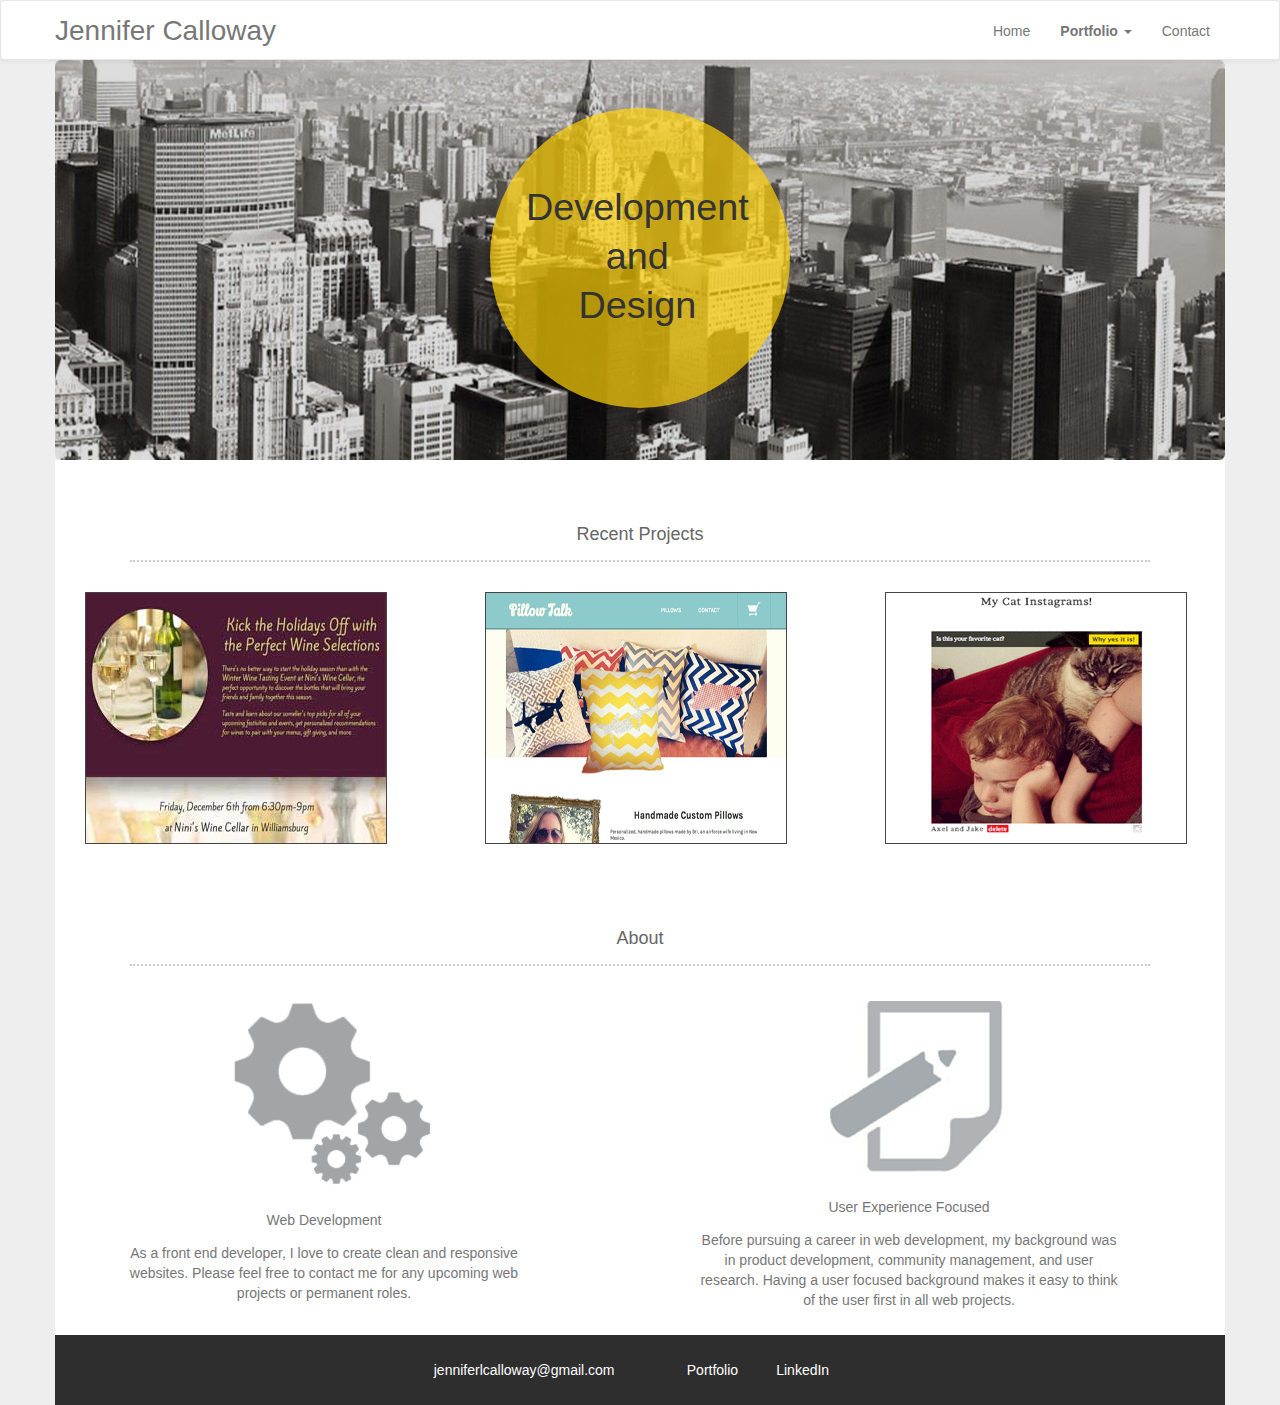
==== index.html @ ca7ae879 "added wine_landing and updated front page and pf page" ====
<!DOCTYPE html>

<html lang="en">

<head>

<meta charset="utf-8">
<meta name="viewport" content="width=device-width, initial-scale=1.0">

<link href="assets/bootstrap/css/bootstrap.css" rel="stylesheet">
<link href="assets/mybootstrap_theme.css" rel="stylesheet" type="text/css">
<link href="assets/styles.css" rel="stylesheet" type="text/css">

<title>Jennifer Calloway</title>

</head>

<body>
	<nav class="navbar navbar-default" role="navigation">
	<div class="container">
		<div class="navbar-header">
		    <button type="button" class="navbar-toggle" data-toggle="collapse" data-target=".navbar-ex1-collapse">
		      <span class="sr-only">Toggle navigation</span>
		      <span class="icon-bar"></span>
		      <span class="icon-bar"></span>
		      <span class="icon-bar"></span>
		    </button>
		    <a class="navbar-brand" href="http://jenniferlcalloway.com">Jennifer Calloway</a>
	  	</div>

	  <!-- Collect the nav links, forms, and other content for toggling -->
	  	<div class="collapse navbar-collapse navbar-ex1-collapse">
		    <ul class="nav navbar-nav navbar-right">
		      <li><a href="http://jenniferlcalloway.com">Home</a></li>
		      <li class="dropdown">
		        <a href="#" class="dropdown-toggle" data-toggle="dropdown"><strong>Portfolio </strong><b class="caret"></b></a>
		        <ul class="dropdown-menu" role="menu">
		          <li><a href="http://jenniferlcalloway.com/mysite/Portfolio/professionalprojects.html">Professional Projects</a></li>
		          <li><a href="http://jenniferlcalloway.com/mysite/Portfolio/personalprojects.html">Personal Projects</a></li>
		        </ul>
		      </li>
		      <li><a href="http://jenniferlcalloway.com/mysite/Contact/contact.html">Contact</a></li>
		    </ul>
		</div><!-- /.navbar-collapse -->	
	</div>
	</nav>	

	<div class="container main-image">
		<div class="jumbotron">
			<div class="circle">
				<span>Development <br> and <br> Design</span>
			</div>
		</div>
	</div>
	<div class="container content">
		<div class="row">
			<div class="col-md-12 title">
				<h4>Recent Projects</h4>
			</div>
		</div>
		<div class="row projects">
			<div class="col-md-4 project">
				<a href="http://jenniferlcalloway.com/wine_landing"><img src="assets/images/december-wine.jpg"></a>
			</div>
			<div class="col-md-4 project">
				<a href="http://jenniferlcalloway.com/mysite/Portfolio/professionalprojects.html"><img src="assets/images/pillow-talk.png" alt="pillowtalk.com"></a>
			</div>
			<div class="col-md-4 project">
				<a href="http://jenniferlcalloway.com/instagram-cats/index.html"><img src="assets/images/instagram-cats-ss.png" alt="website screenshot"></a>
			</div>
		</div>
		<div class="row">
			<div class="col-md-12 title">
				<h4>About</h4>
			</div>
		</div>
		<div class="row about">
			<div class="col-md-6 icon">
				<img src="assets/images/gear.png">
				<h5>Web Development</h5>
				<p>As a front end developer, I love to create clean and responsive websites.  Please feel free to contact me for any upcoming web projects or permanent roles.</p>
			</div>
			<div class="col-md-6 icon">
				<img src="assets/images/notepad.png">
				<h5>User Experience Focused</h5>
				<p>Before pursuing a career in web development, my background was in product development, community management, and user research.  Having a user focused background makes it easy to think of the user first in all web projects.</p>
			</div>
		</div>
		<div class="row end">
			<div class="col-md-12">
				<div class="links">
					<span>jenniferlcalloway@gmail.com</span>
					<a href="http://jenniferlcalloway.com/mysite/Portfolio/personalprojects.html">Portfolio</a>
					<a href="http://www.linkedin.com/pub/jennifer-calloway/32/66b/846" target="/blank">LinkedIn</a>
				</div>	
			</div>
		</div>
	</div>



<script src="http://ajax.googleapis.com/ajax/libs/jquery/1.10.2/jquery.min.js" type="text/javascript"></script>
<script src="assets/bootstrap/js/bootstrap.js" type="text/javascript"></script> 
<script type="text/javascript">
	
	$(document).ready(function(){

		$('.dropdown-toggle').dropdown()
		




	});


</script>

</body>
</html>
---- assets/mybootstrap_theme.css ----
/****************************/
		   /*Nav*/
/****************************/

.navbar-brand {
	font-size: 2em;
}


.navbar {
  background-image: none;
  background-color: #fff;
  border-radius: 4px;
  filter: progid:DXImageTransform.Microsoft.gradient(startColorstr='#ffffffff', endColorstr='#fff8f8f8', GradientType=0);
  -webkit-box-shadow: inset 0 1px 0 rgba(255, 255, 255, 0.15), 0 1px 5px rgba(0, 0, 0, 0.075);
          box-shadow: inset 0 1px 0 rgba(255, 255, 255, 0.15), 0 1px 5px rgba(0, 0, 0, 0.075);
  margin-bottom: 0; 
  min-height: 60px; 
  padding-top: 5px;      
}



/****************************/
		/*Dropdown*/
/****************************/

.dropdown-menu > li > a:hover,
.dropdown-menu > li > a:focus,
.dropdown-menu > .active > a,
.dropdown-menu > .active > a:hover,
.dropdown-menu > .active > a:focus {
  background-image: none;
  color: #333;
}

.dropdown-menu {
  position: absolute;
  top: 100%;
  left: 0;
  z-index: 1000;
  display: none;
  float: left;
  min-width: 160px;
  padding: 5px 0;
  margin: 2px 0 0;
  font-size: 14px;
  list-style: none;
  background-color: #eee;
  border: 1px solid #cccccc;
  border: 1px solid rgba(0, 0, 0, 0.15);
  border-radius: 5px;
  -webkit-box-shadow: 0 6px 12px rgba(0, 0, 0, 0.175);
          box-shadow: 0 6px 12px rgba(0, 0, 0, 0.175);
  background-clip: padding-box;
}


.dropdown-menu > li > a {
  display: block;
  padding: 3px 20px;
  clear: both;
  font-weight: normal;
  line-height: 1.428571429;
  color: #555;
  white-space: nowrap;
}

.dropdown-menu > li > a:hover,
.dropdown-menu > li > a:focus {
  background-color: #737373	;
  color: #fff;
}

.dropdown-menu > .active > a,
.dropdown-menu > .active > a:hover,
.dropdown-menu > .active > a:focus {

  text-decoration: none;
  background-color: #428bca;
  outline: 0;
}

/****************************/
		/*Content*/
/****************************/




.jumbotron {
	margin-bottom: 0;
}
---- assets/styles.css ----
.jumbotron {
	background-image: url('images/skyline.jpg');
	background-position: 64% 1%;
	background-repeat: no-repeat;
	height: 400px;
}

.jumbotron .circle {
	margin: auto;
	border-radius: 50%;
	height: 300px;
	width: 300px;
	background-color: rgba(255, 210, 8, .7);
}

.circle span {
	display: inline-block;
	text-align: center;
	font-size: 1.8em;
	line-height: 1.3em;
	position: relative;
	top: 25%;
	left: 12%;
	color: #333;

}

.container {
	margin: 0 auto;
	padding-left: 0;
	padding-right: 0;
}


body {
	background-color: #eee;
}


.content {
	background-color: #fff;
}


.title h4 {
	text-align: center;
	color: #666;
	font-weight: normal;
}

.title {
	border-bottom: 2px dotted #ccc;
	padding: 15px 0 5px 0;
	margin: 10px auto;
	width: 85%;

}

.title:last-of-type {
	margin-top: 40px;
}


.project {
	margin: 20px 0;
}

.project img {
	border: 1px solid #444;
	margin-left: 8%;
}

.about {
	margin: 0 auto;
}

.icon {
	padding: 25px;
}

.icon img {
	display: block;
	margin: 0 auto;
	padding-right: 30px;
}


.icon h5, .icon p {

	text-align: center;
	max-width: 80%;
	margin: 15px 0 0 30px;
	color: #777;
}

.icon h5 {
	margin-top: 25px;
}

.end {
	background-color: #2E2E2E;
	color: #fff;
	height: 70px;
	margin: 0px;
	padding-top: 25px;

}

.links {
	text-align: center;
}

.links span {
	padding-right: 4.5%;
}

.links a {
	color: #fff;
	padding: 0 1.5%;
}




@media only screen and (max-width: 992px) {
	.jumbotron {
		height: 300px;
		background-position: 24% 1%;
	}

	.jumbotron .circle {
		height: 250px;
		width: 250px;
		margin-top: -3%;
	}

	.circle span {
		font-size: 1.5em;
	}
}

@media only screen and (max-width: 700px) {
	.jumbotron {
		height: 250px;
		background-position: 24% 1%;
	}

	.jumbotron .circle {
		height: 200px;
		width: 200px;
		margin-top: -2%;
	}

	.circle span {
		font-size: 1.3em;
	}
}
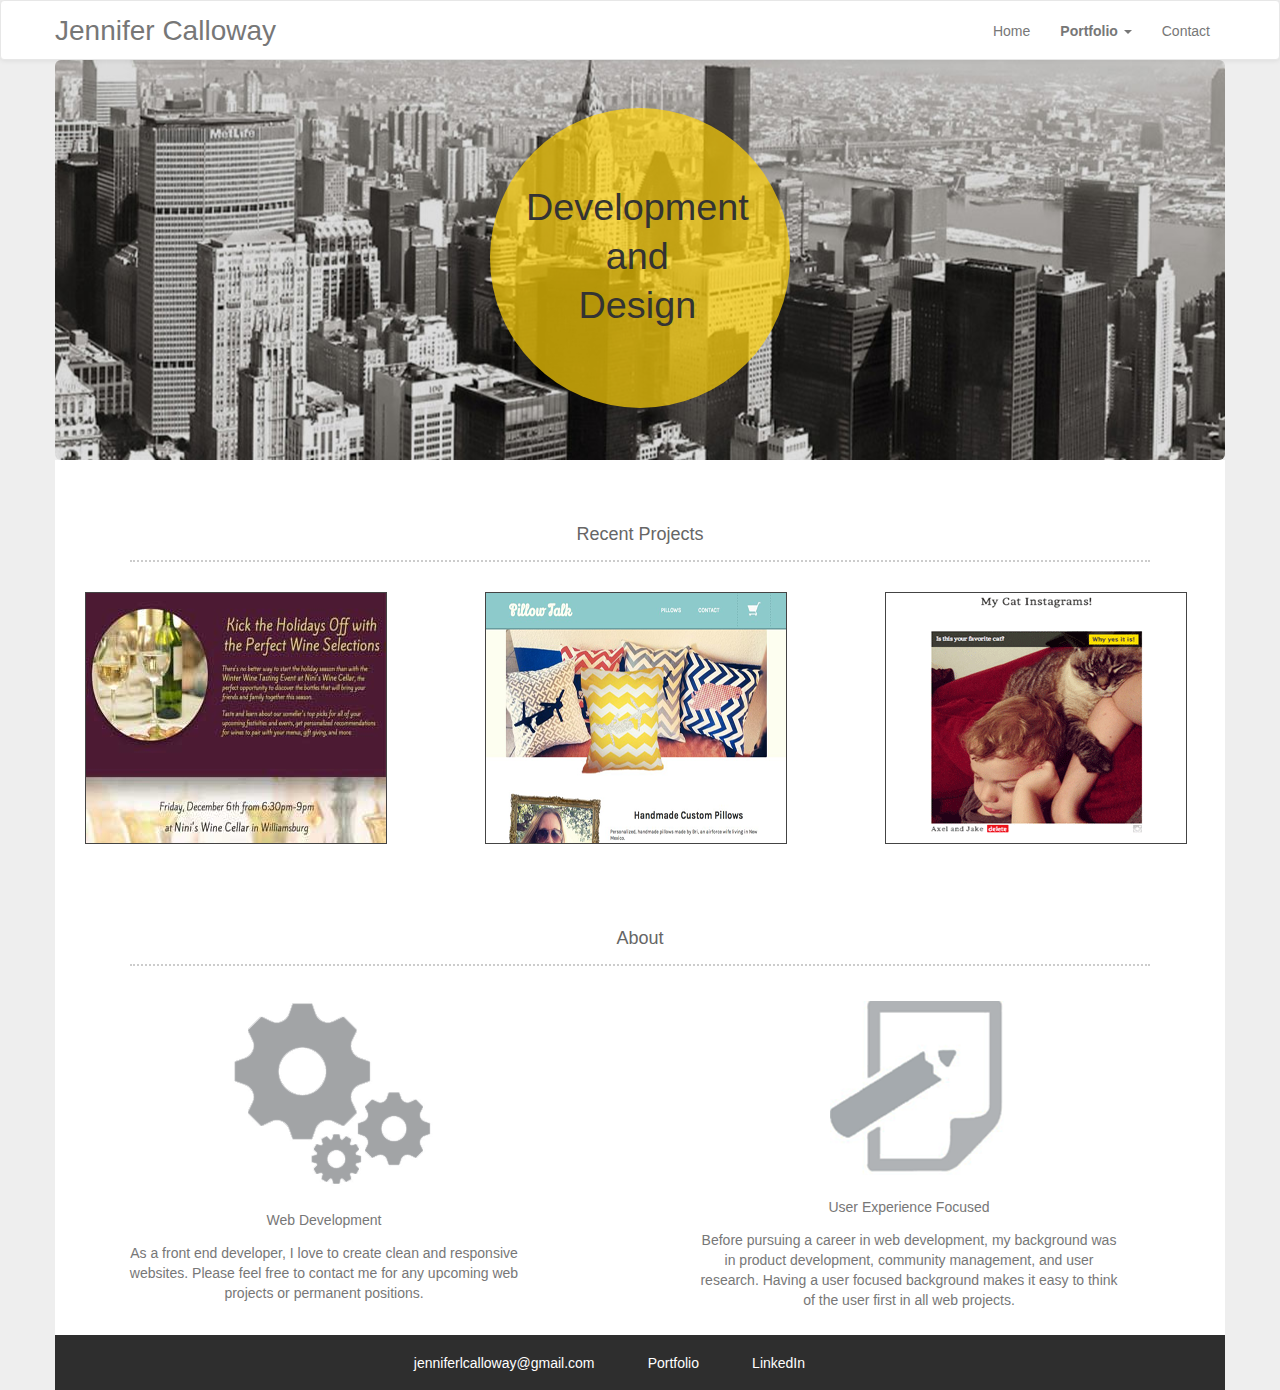
==== commit a2e534aa: "changed the spacing of homepage footer links" ====
--- a/index.html
+++ b/index.html
@@ -78,7 +78,7 @@
 			<div class="col-md-6 icon">
 				<img src="assets/images/gear.png">
 				<h5>Web Development</h5>
-				<p>As a front end developer, I love to create clean and responsive websites.  Please feel free to contact me for any upcoming web projects or permanent roles.</p>
+				<p>As a front end developer, I love to create clean and responsive websites.  Please feel free to contact me for any upcoming web projects or permanent positions.</p>
 			</div>
 			<div class="col-md-6 icon">
 				<img src="assets/images/notepad.png">
@@ -89,8 +89,8 @@
 		<div class="row end">
 			<div class="col-md-12">
 				<div class="links">
-					<span>jenniferlcalloway@gmail.com</span>
-					<a href="http://jenniferlcalloway.com/mysite/Portfolio/personalprojects.html">Portfolio</a>
+					<a href="mailto:jenniferlcalloway@gmail.com">jenniferlcalloway@gmail.com</a>
+					<a href="http://jenniferlcalloway.com/mysite/Portfolio/professionalprojects.html">Portfolio</a>
 					<a href="http://www.linkedin.com/pub/jennifer-calloway/32/66b/846" target="/blank">LinkedIn</a>
 				</div>	
 			</div>
--- a/assets/styles.css
+++ b/assets/styles.css
@@ -100,14 +100,14 @@
 .end {
 	background-color: #2E2E2E;
 	color: #fff;
-	height: 70px;
+	height: 55px;
 	margin: 0px;
-	padding-top: 25px;
+	padding-top: 18px;
 
 }
 
 .links {
-	text-align: center;
+	margin-left: 28%;
 }
 
 .links span {
@@ -116,7 +116,7 @@
 
 .links a {
 	color: #fff;
-	padding: 0 1.5%;
+	padding: 0 3%;
 }
 
 
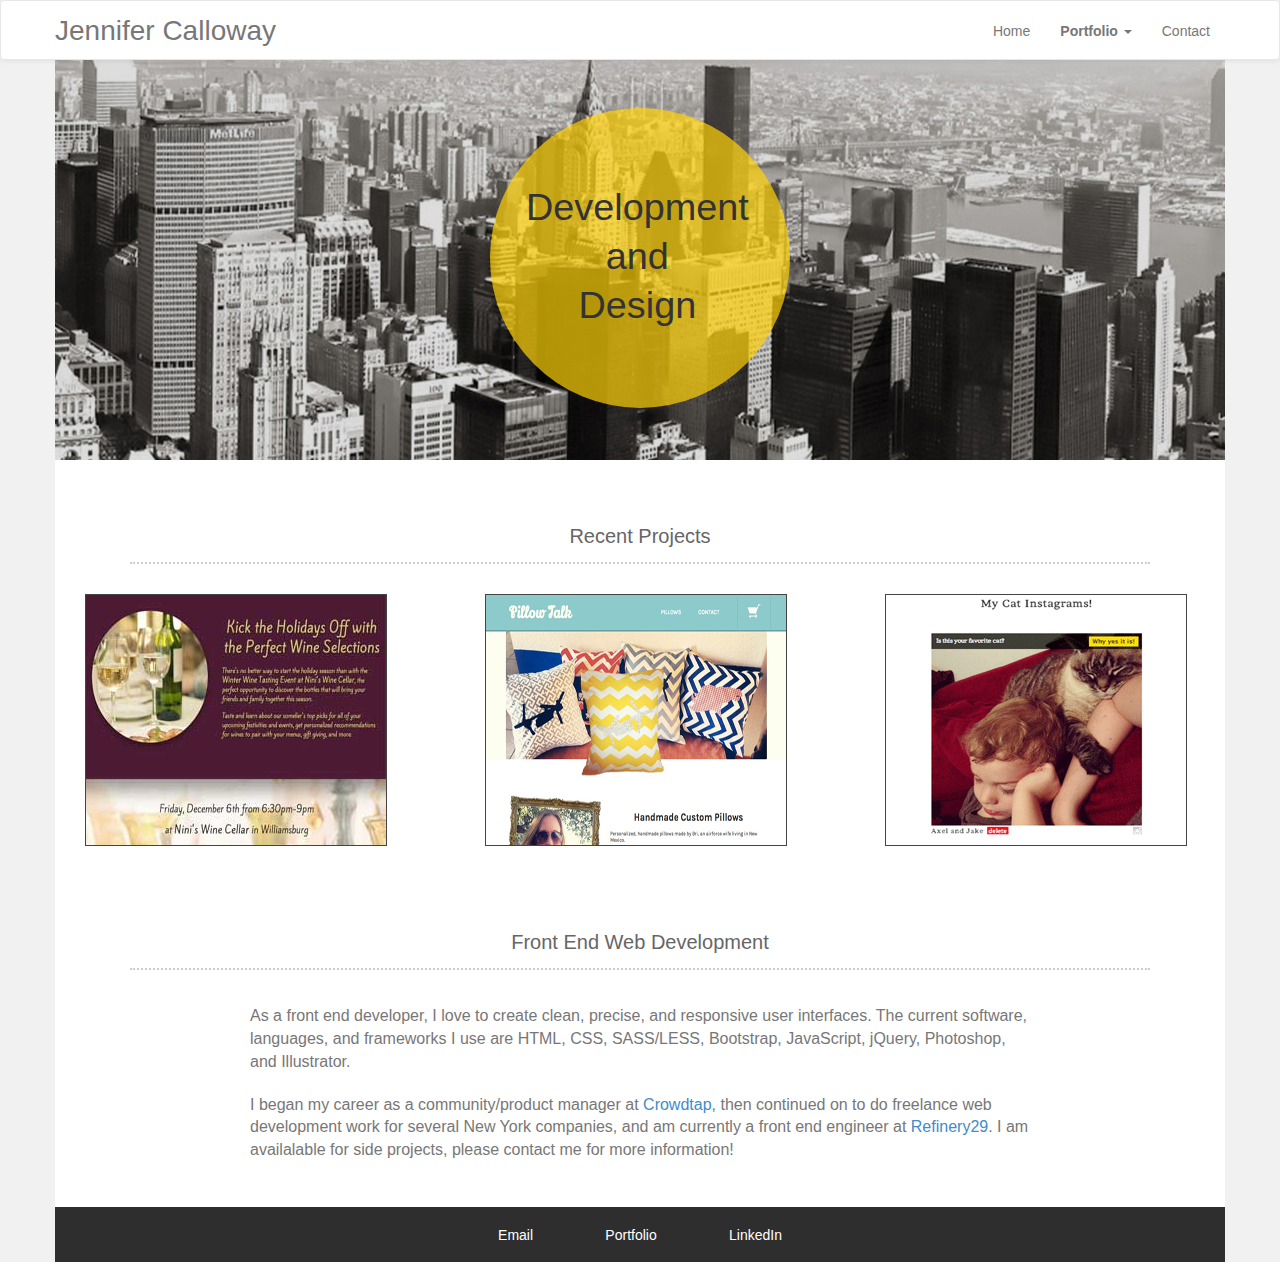
==== commit f60ef79f: "homepage updates" ====
--- a/index.html
+++ b/index.html
@@ -7,6 +7,7 @@
 <meta charset="utf-8">
 <meta name="viewport" content="width=device-width, initial-scale=1.0">
 
+<link rel="icon" href="favicon.ico" type="image/x-icon">
 <link href="assets/bootstrap/css/bootstrap.css" rel="stylesheet">
 <link href="assets/mybootstrap_theme.css" rel="stylesheet" type="text/css">
 <link href="assets/styles.css" rel="stylesheet" type="text/css">
@@ -71,25 +72,19 @@
 		</div>
 		<div class="row">
 			<div class="col-md-12 title">
-				<h4>About</h4>
+				<h4>Front End Web Development</h4>
 			</div>
 		</div>
 		<div class="row about">
-			<div class="col-md-6 icon">
-				<img src="assets/images/gear.png">
-				<h5>Web Development</h5>
-				<p>As a front end developer, I love to create clean and responsive websites.  Please feel free to contact me for any upcoming web projects or permanent positions.</p>
-			</div>
-			<div class="col-md-6 icon">
-				<img src="assets/images/notepad.png">
-				<h5>User Experience Focused</h5>
-				<p>Before pursuing a career in web development, my background was in product development, community management, and user research.  Having a user focused background makes it easy to think of the user first in all web projects.</p>
+			<div class="col-md-8 col-md-offset-2 about-me">
+				<p>As a front end developer, I love to create clean, precise, and responsive user interfaces.  The current software, languages, and frameworks I use are HTML, CSS, SASS/LESS, Bootstrap, JavaScript, jQuery, Photoshop, and Illustrator.</p>
+				<p>I began my career as a community/product manager at <a href="http://corp.crowdtap.com/" target="_blank">Crowdtap</a>, then continued on to do freelance web development work for several New York companies, and am currently a front end engineer at <a href="http://www.refinery29.com/" target="_blank">Refinery29</a>.  I am availalable for side projects, please contact me for more information!</p>
 			</div>
 		</div>
 		<div class="row end">
 			<div class="col-md-12">
 				<div class="links">
-					<a href="mailto:jenniferlcalloway@gmail.com">jenniferlcalloway@gmail.com</a>
+					<a href="mailto:jenniferlcalloway@gmail.com">Email</a>
 					<a href="http://jenniferlcalloway.com/mysite/Portfolio/professionalprojects.html">Portfolio</a>
 					<a href="http://www.linkedin.com/pub/jennifer-calloway/32/66b/846" target="/blank">LinkedIn</a>
 				</div>	
--- a/assets/styles.css
+++ b/assets/styles.css
@@ -31,9 +31,13 @@
 	padding-right: 0;
 }
 
+.container .jumbotron {
+	border-radius: 0;
+}
+
 
 body {
-	background-color: #eee;
+	background-color: #f1f1f1;
 }
 
 
@@ -46,6 +50,7 @@
 	text-align: center;
 	color: #666;
 	font-weight: normal;
+	font-size: 20px;
 }
 
 .title {
@@ -74,27 +79,14 @@
 	margin: 0 auto;
 }
 
-.icon {
-	padding: 25px;
+.about-me {
+	color: #777;
+	font-size: 16px;
+	padding: 25px 0;
 }
 
-.icon img {
-	display: block;
-	margin: 0 auto;
-	padding-right: 30px;
-}
-
-
-.icon h5, .icon p {
-
-	text-align: center;
-	max-width: 80%;
-	margin: 15px 0 0 30px;
-	color: #777;
-}
-
-.icon h5 {
-	margin-top: 25px;
+.about-me p {
+	margin-bottom: 20px;
 }
 
 .end {
@@ -107,7 +99,7 @@
 }
 
 .links {
-	margin-left: 28%;
+	text-align: center;
 }
 
 .links span {
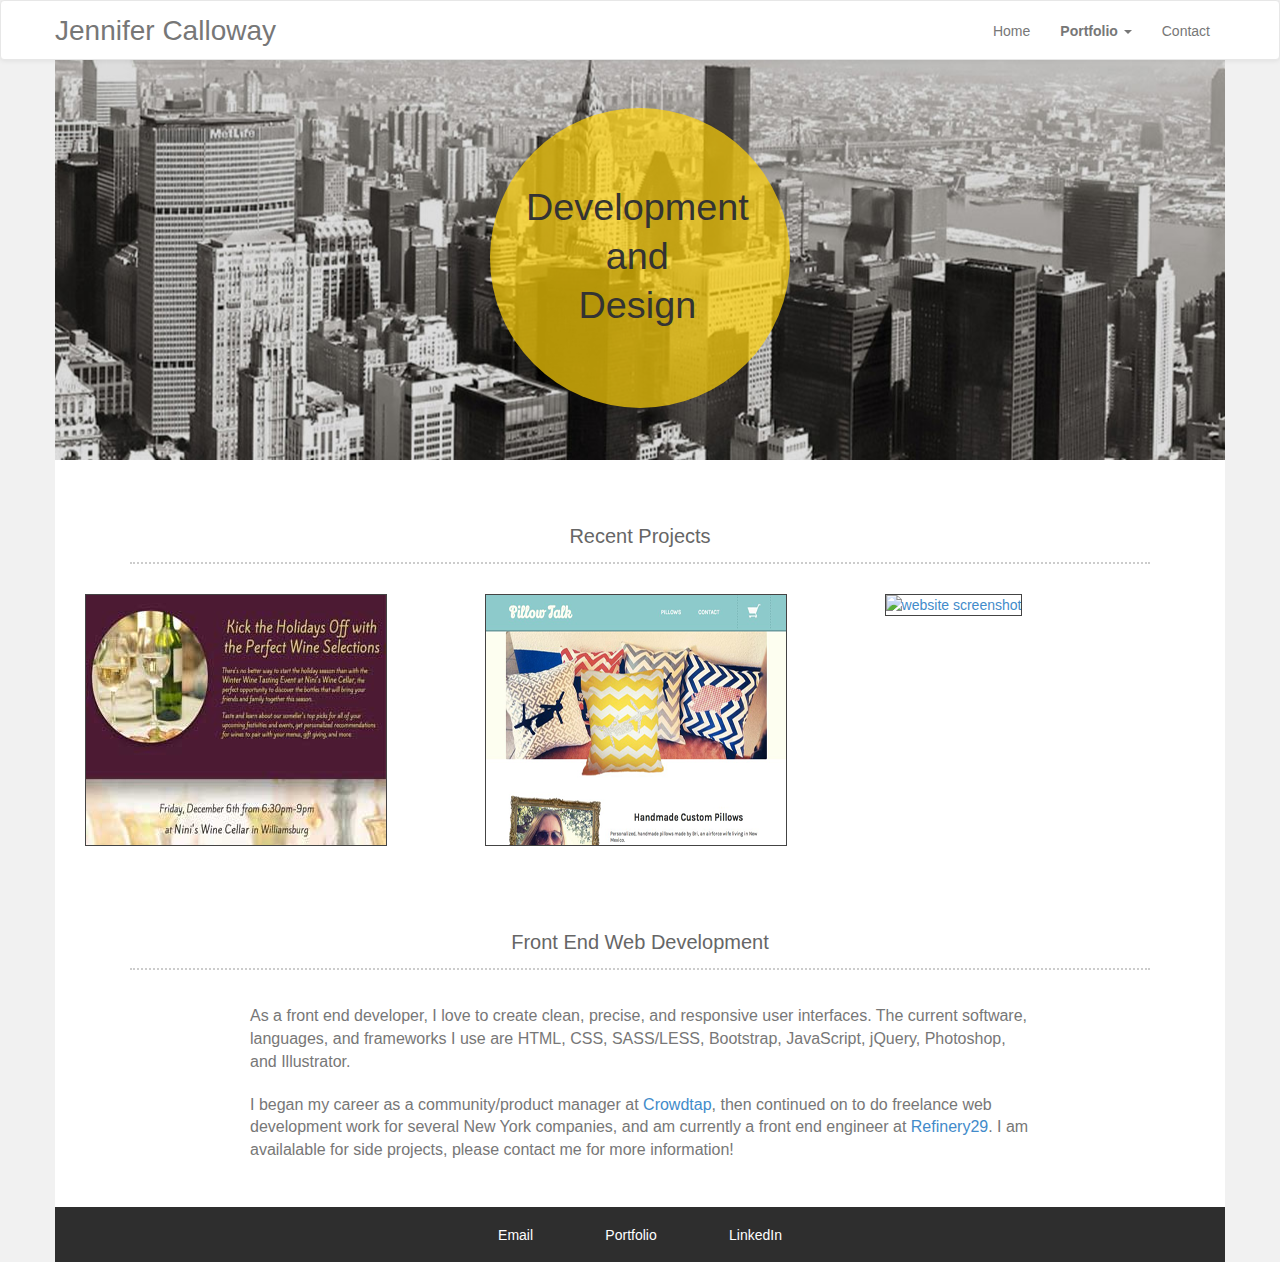
==== commit c7a6566c: "added new content" ====
--- a/index.html
+++ b/index.html
@@ -67,7 +67,7 @@
 				<a href="http://jenniferlcalloway.com/mysite/Portfolio/professionalprojects.html"><img src="assets/images/pillow-talk.png" alt="pillowtalk.com"></a>
 			</div>
 			<div class="col-md-4 project">
-				<a href="http://jenniferlcalloway.com/instagram-cats/index.html"><img src="assets/images/instagram-cats-ss.png" alt="website screenshot"></a>
+				<a href="http://jenniferlcalloway.com/mashup"><img src="mysite/portfolio/images/instas-ss.jpg" alt="website screenshot"></a>
 			</div>
 		</div>
 		<div class="row">
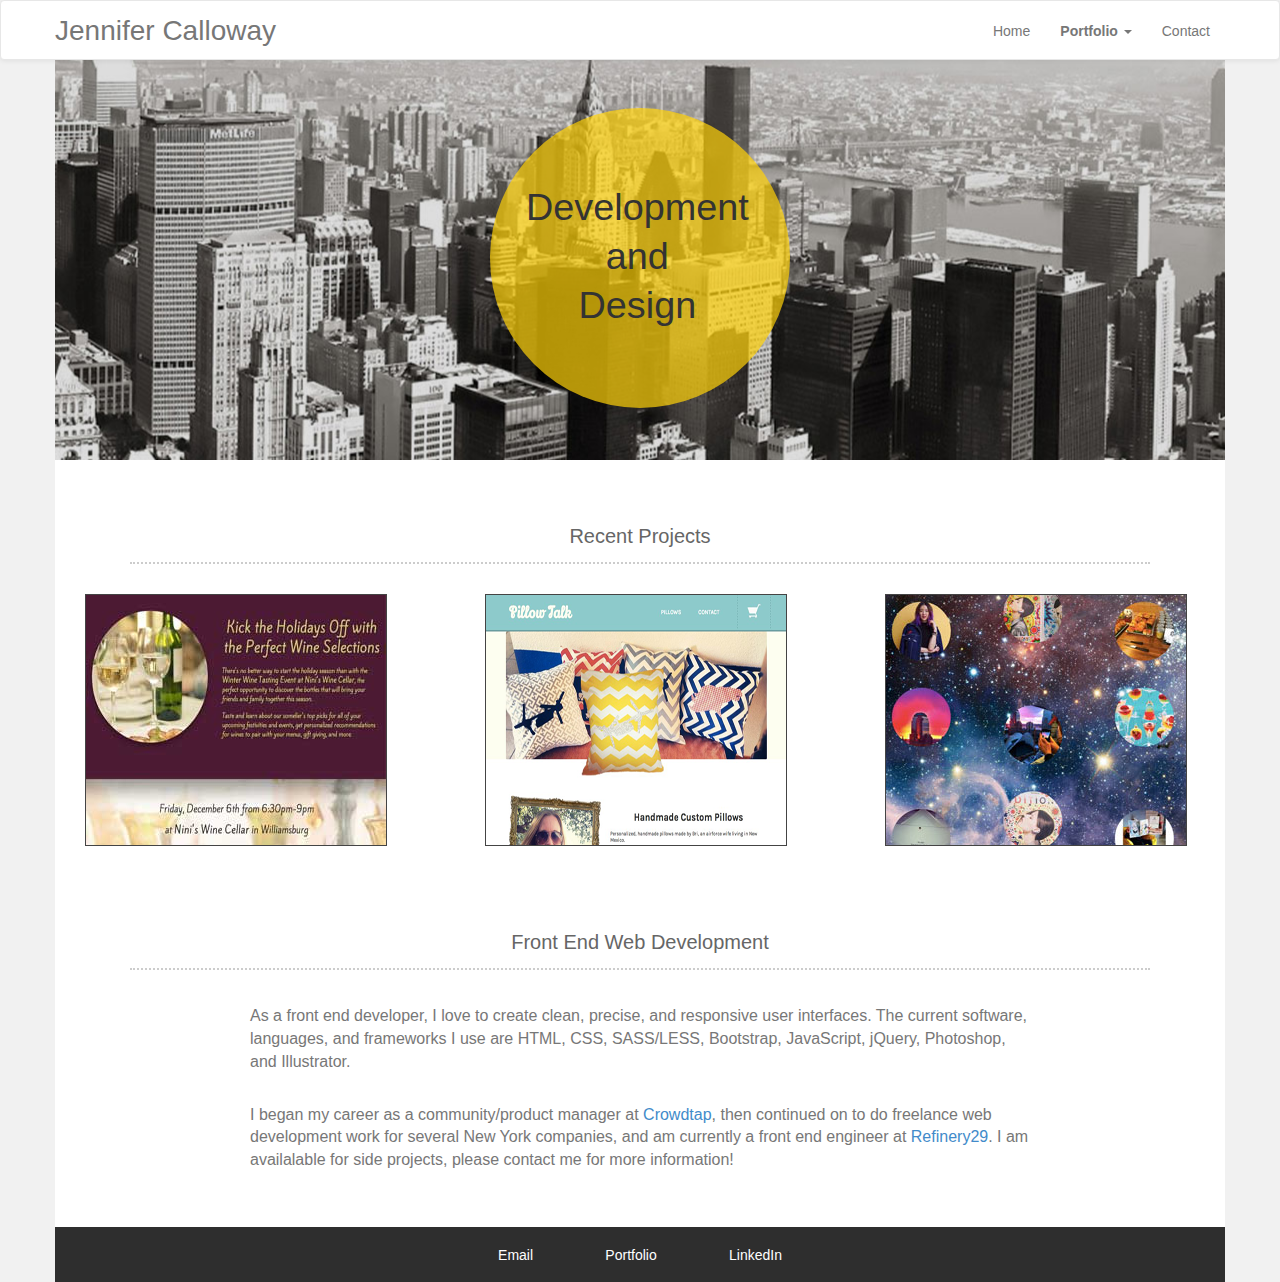
==== commit 46134413: "updated" ====
--- a/index.html
+++ b/index.html
@@ -67,7 +67,7 @@
 				<a href="http://jenniferlcalloway.com/mysite/Portfolio/professionalprojects.html"><img src="assets/images/pillow-talk.png" alt="pillowtalk.com"></a>
 			</div>
 			<div class="col-md-4 project">
-				<a href="http://jenniferlcalloway.com/mashup"><img src="mysite/portfolio/images/instas-ss.jpg" alt="website screenshot"></a>
+				<a href="http://jenniferlcalloway.com/mashup"><img src="mysite/Portfolio/images/instas-ss.jpg" alt="website screenshot"></a>
 			</div>
 		</div>
 		<div class="row">
--- a/assets/styles.css
+++ b/assets/styles.css
@@ -86,7 +86,7 @@
 }
 
 .about-me p {
-	margin-bottom: 20px;
+	margin-bottom: 30px;
 }
 
 .end {
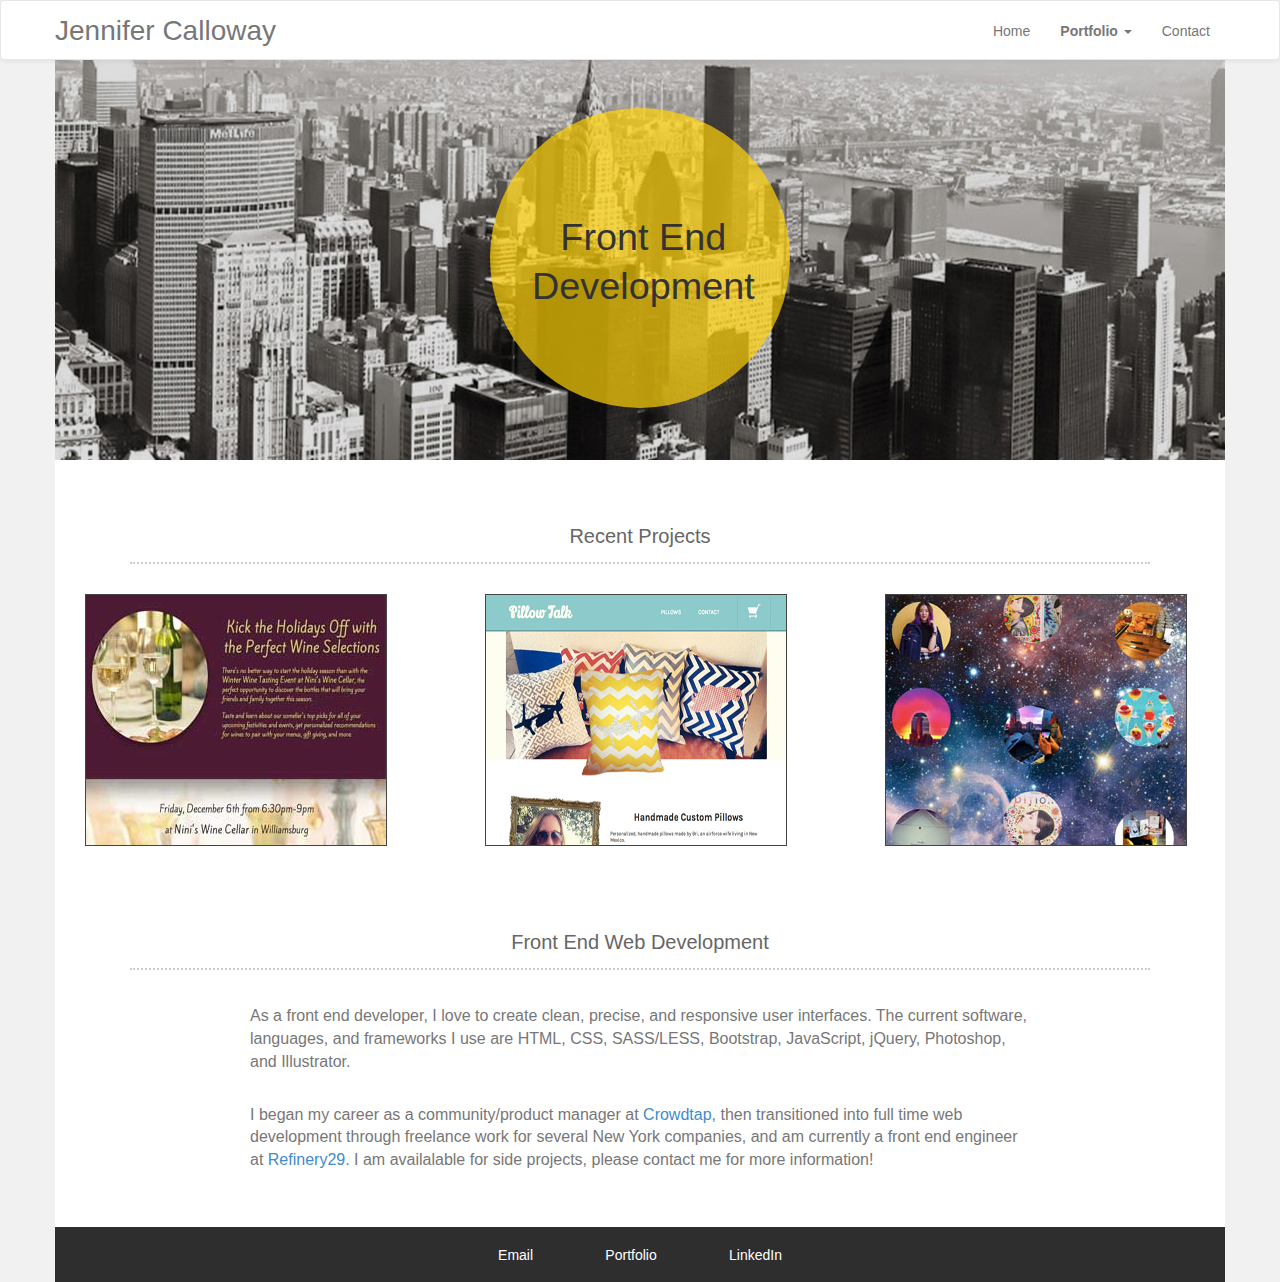
==== commit cee487d7: "deleted old files and updated homepage a bit" ====
--- a/index.html
+++ b/index.html
@@ -49,7 +49,7 @@
 	<div class="container main-image">
 		<div class="jumbotron">
 			<div class="circle">
-				<span>Development <br> and <br> Design</span>
+				<span>Front End <br> Development</span>
 			</div>
 		</div>
 	</div>
@@ -78,7 +78,7 @@
 		<div class="row about">
 			<div class="col-md-8 col-md-offset-2 about-me">
 				<p>As a front end developer, I love to create clean, precise, and responsive user interfaces.  The current software, languages, and frameworks I use are HTML, CSS, SASS/LESS, Bootstrap, JavaScript, jQuery, Photoshop, and Illustrator.</p>
-				<p>I began my career as a community/product manager at <a href="http://corp.crowdtap.com/" target="_blank">Crowdtap</a>, then continued on to do freelance web development work for several New York companies, and am currently a front end engineer at <a href="http://www.refinery29.com/" target="_blank">Refinery29</a>.  I am availalable for side projects, please contact me for more information!</p>
+				<p>I began my career as a community/product manager at <a href="http://corp.crowdtap.com/" target="_blank">Crowdtap</a>, then transitioned into full time web development through freelance work for several New York companies, and am currently a front end engineer at <a href="http://www.refinery29.com/" target="_blank">Refinery29</a>.  I am availalable for side projects, please contact me for more information!</p>
 			</div>
 		</div>
 		<div class="row end">
--- a/assets/styles.css
+++ b/assets/styles.css
@@ -19,8 +19,8 @@
 	font-size: 1.8em;
 	line-height: 1.3em;
 	position: relative;
-	top: 25%;
-	left: 12%;
+	top: 35%;
+	left: 14%;
 	color: #333;
 
 }
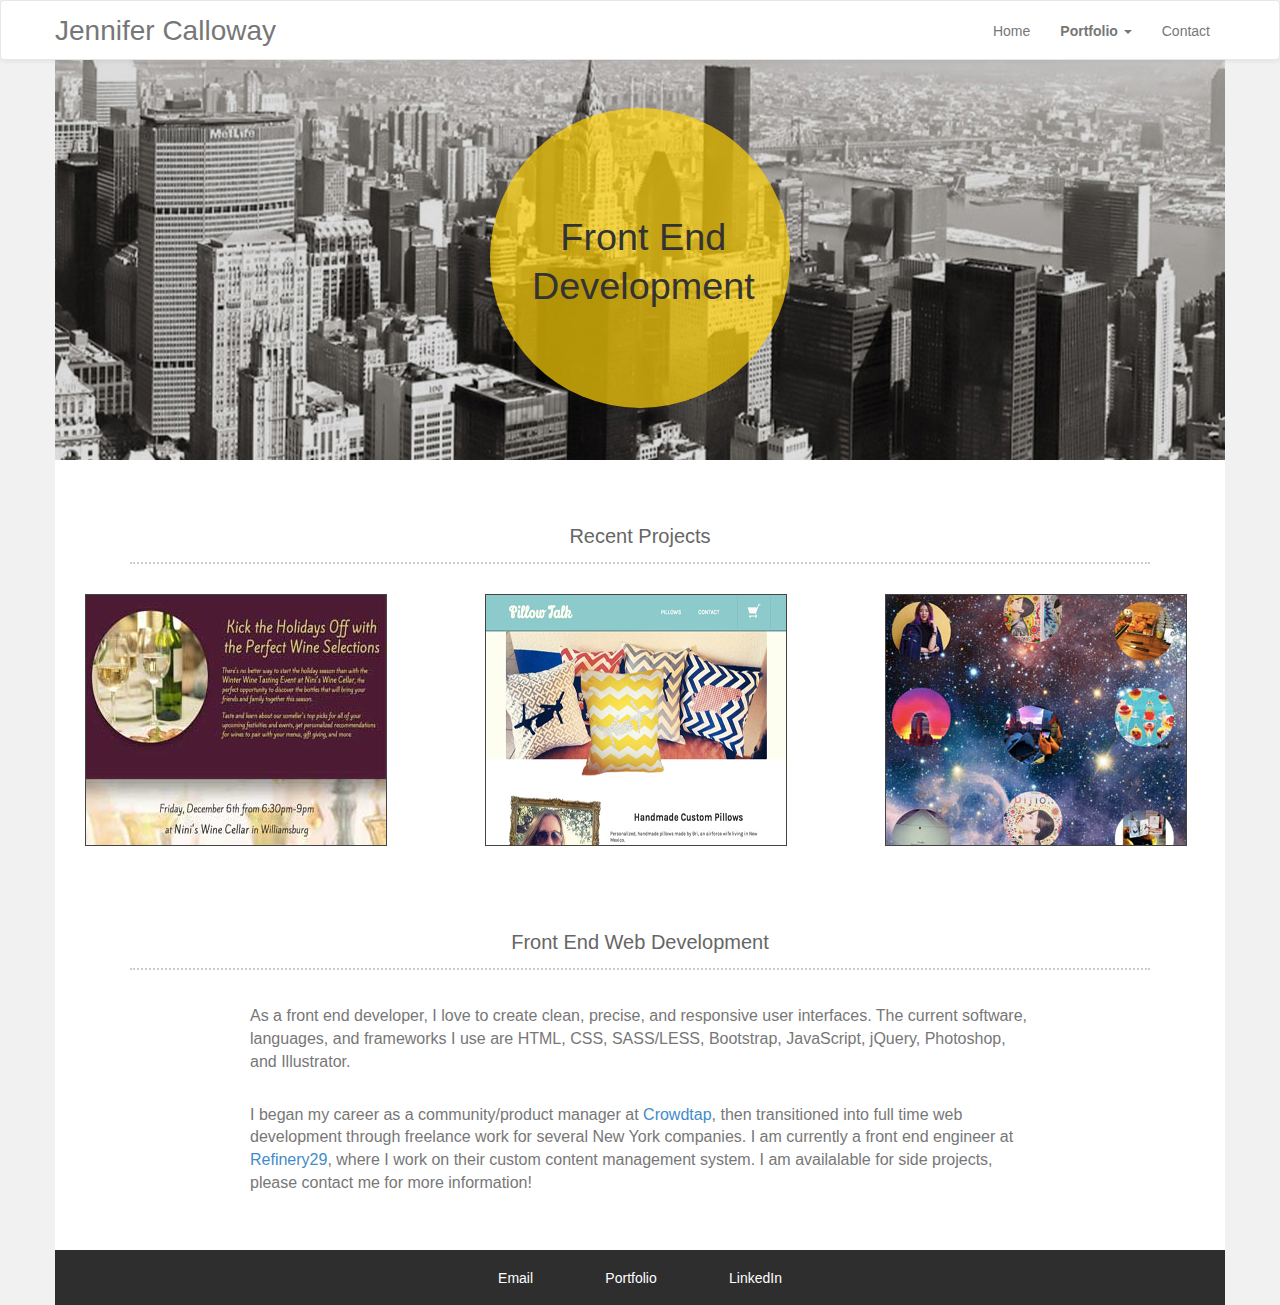
==== commit e2be10ee: "removed some old files, modified text" ====
--- a/index.html
+++ b/index.html
@@ -78,7 +78,7 @@
 		<div class="row about">
 			<div class="col-md-8 col-md-offset-2 about-me">
 				<p>As a front end developer, I love to create clean, precise, and responsive user interfaces.  The current software, languages, and frameworks I use are HTML, CSS, SASS/LESS, Bootstrap, JavaScript, jQuery, Photoshop, and Illustrator.</p>
-				<p>I began my career as a community/product manager at <a href="http://corp.crowdtap.com/" target="_blank">Crowdtap</a>, then transitioned into full time web development through freelance work for several New York companies, and am currently a front end engineer at <a href="http://www.refinery29.com/" target="_blank">Refinery29</a>.  I am availalable for side projects, please contact me for more information!</p>
+				<p>I began my career as a community/product manager at <a href="http://corp.crowdtap.com/" target="_blank">Crowdtap</a>, then transitioned into full time web development through freelance work for several New York companies. I am currently a front end engineer at <a href="http://www.refinery29.com/" target="_blank">Refinery29</a>, where I work on their custom content management system.  I am availalable for side projects, please contact me for more information!</p>
 			</div>
 		</div>
 		<div class="row end">
